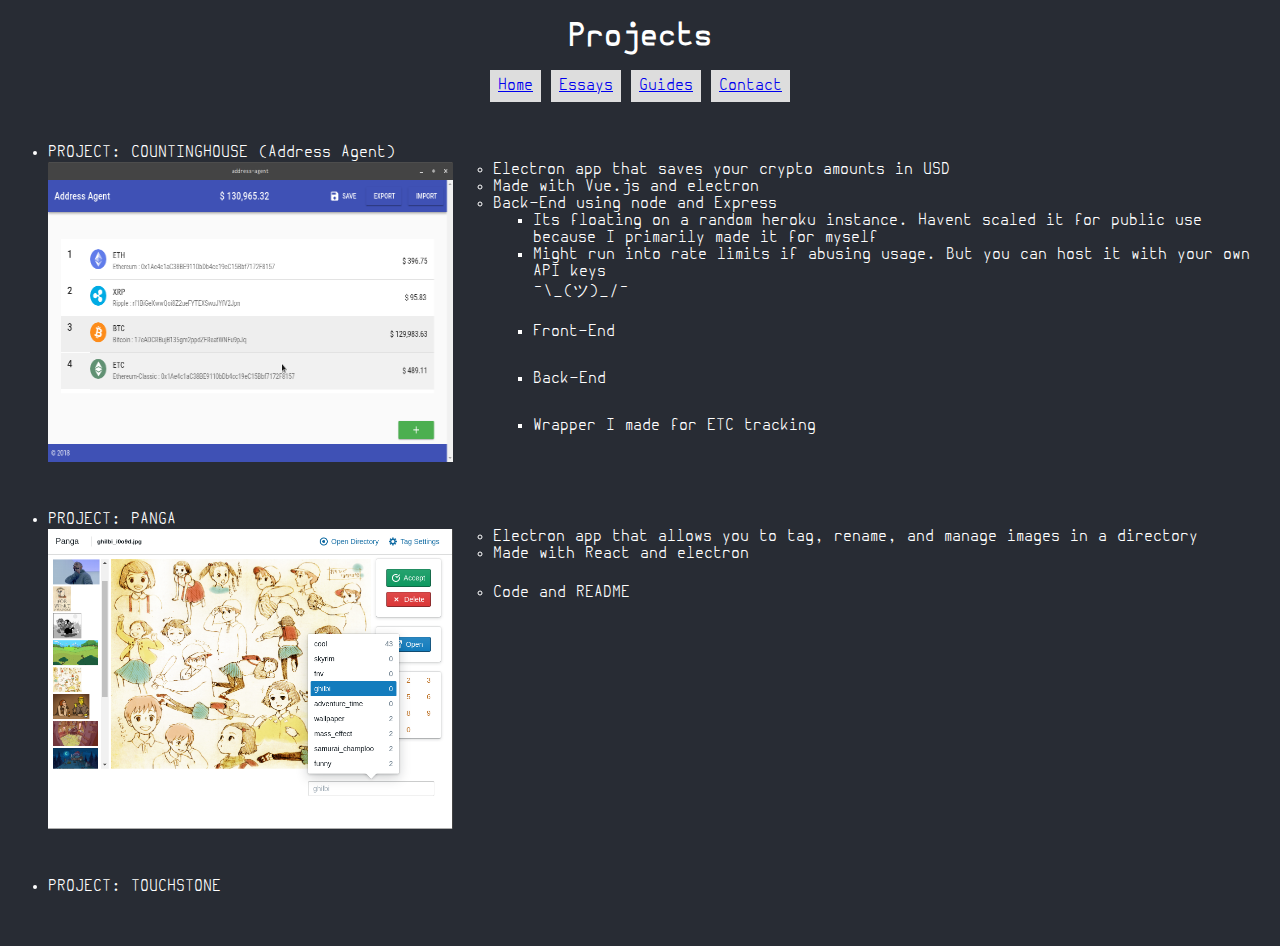
==== projects.html @ 7010b065 "Init" ====
<!DOCTYPE html>
<html>

<head>
  <title>Vukani's Site</title>
  <link rel="stylesheet" href="styles.css">
</head>

<body>

  <h1>Projects</h1>

  <ul class="nav">
    <li class="nav"><a class="nav" href="https://vukani.io">Home</a></li>
    <li class="nav"><a class="nav" href="https://vukani.io/essays.html">Essays</a></li>
    <li class="nav"><a class="nav" href="https://vukani.io/guides.html">Guides</a></li>
    <li class="nav"><a class="nav" href="https://vukani.io/contact.html">Contact</a></li>
  </ul>

  <div class="projectList">

    <ul>
      <li class="projectItem">
        <div>
          <div>
            PROJECT: COUNTINGHOUSE (Address Agent)
          </div>
          <div style="display:flex; align-content:center;">
            <img src="images/addressagent.png" alt="" height="300" width="405">
            <ul>
              <li>Electron app that saves your crypto amounts in USD</li>
              <li>Made with Vue.js and electron</li>
              <li>Back-End using node and Express
                <ul>
                  <li>Its floating on a random heroku instance. Havent scaled it for public use because I primarily made
                    it for myself</li>
                  <li>Might run into rate limits if abusing usage. But you can host it with your own API keys</li>
                  ¯\_(ツ)_/¯
              </li>
              <li>
                <a class="githubIcon" href="https://github.com/heroas/address-agent"> <i
                    class="ion-social-github"></i></a> Front-End
              </li>
              <li>
                <a class="githubIcon" href="https://github.com/heroas/address-agent-backend"> <i
                    class="ion-social-github"></i></a> Back-End
              </li>
              <li>
                <a class="githubIcon" href="https://github.com/heroas/etcchain-node"> <i
                    class="ion-social-github"></i></a> Wrapper I made for ETC tracking
              </li>
            </ul>
          </div>
        </div>
      </li>

      <!-- <li class="projectItem">
        <div>
          PROJECT: AMASS (What's Good This Season?)
        </div>
        <div style="display:flex; align-content:center;">
        </div>
      </li> -->
      <li class="projectItem">
        <div>
          PROJECT: PANGA
        </div>
        <div style="display:flex; align-content:center;">
            <img src="images/panga.png" alt="" height="300" width="405">
            <ul>
              <li>Electron app that allows you to tag, rename, and manage images in a directory</li>
              <li>Made with React and electron</li>
              <li>
                <a class="githubIcon" href="https://github.com/heroas/address-agent"> <i
                    class="ion-social-github"></i></a> Code and README
              </li>
            </ul>
        </div>
      </li>
      <li class="projectItem">
        <div>
          PROJECT: TOUCHSTONE
        </div>
        <div style="display:flex; align-content:center;">
        </div>
      </li>
    </ul>


  </div>

</body>

</html>
---- styles.css ----
@import url(https://code.ionicframework.com/ionicons/2.0.1/css/ionicons.min.css);

@font-face {
  font-family: Weiss Lapidar;
  src: url('WeissLapidar.ttf');
}

@font-face {
  font-family: Hermit;
  src: url('Hermit-light.otf');
}

body {
  background-color: #282c34;
  font-family: 'Hermit';
  color: #ffffff;
}

ul.nav {
  list-style-type: none;
  margin: 0;
  padding: 0;
  text-align: center;
}

li.nav {
  display: inline;
}

a.nav {
  padding: 8px;
  background-color: #dddddd;
  text-align: center;
}

h1 {
  text-align: center;
}


.title {

  font-size: 50px;
  margin: 21px;
  text-align: center;
  font-family: 'Weiss Lapidar'
}

.caption {
  font-size: 12px;
  margin: 20px;
  font-family: 'Weiss Lapidar';
  text-align: center;

}

.navSection {
  background-color: #eee;
  margin: auto;
}

.navLinksSection {
  font-size: 20px;
  margin: 20px;
  padding: 10px;
  text-align: center;
  font-family: 'Weiss Lapidar'
}

.navLink {
  padding: 10px
}

.emailIcon {
  color: #ffffff;
  font-size: 42px;
  margin: inherit;
  align-self: center;
}

.githubIcon {
  color: #000000;
  font-size: 42px;
  margin: inherit;
  align-self: center;
}

.steamIcon {
  color: #00107f;
  font-size: 42px;
  margin: inherit;
  align-self: center;
}

.childIcons {
  margin: 30px;
}

.projectList {
  list-style-image: none;
  margin: auto;
}

.projectItem {
  margin: 50px 0;

}
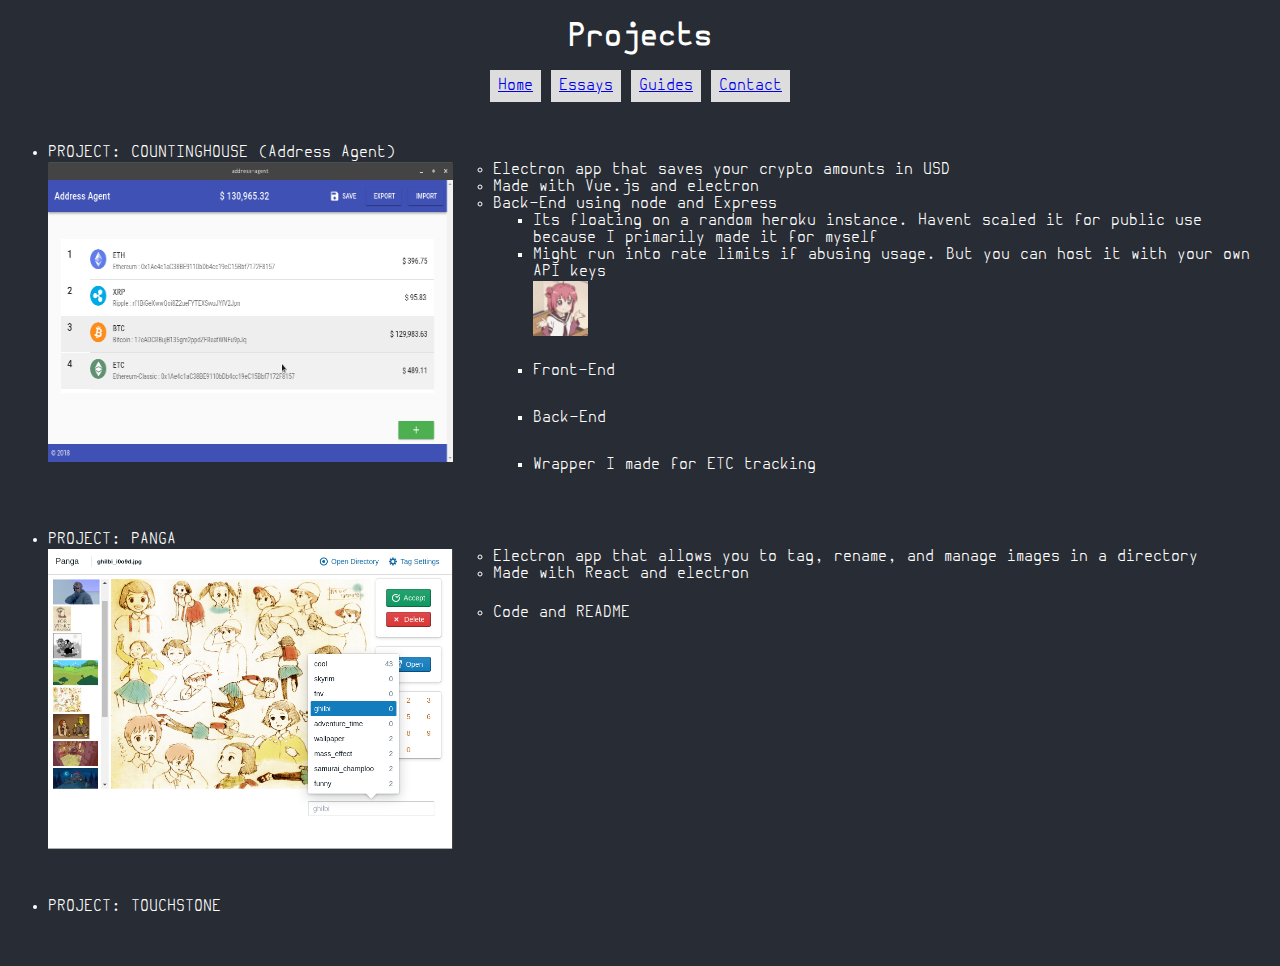
==== commit 75f94abb: "adding shrugged akari" ====
--- a/projects.html
+++ b/projects.html
@@ -35,7 +35,7 @@
                   <li>Its floating on a random heroku instance. Havent scaled it for public use because I primarily made
                     it for myself</li>
                   <li>Might run into rate limits if abusing usage. But you can host it with your own API keys</li>
-                  ¯\_(ツ)_/¯
+                  <img src="images/shrug_akari.png" alt="" height="55" width="55">
               </li>
               <li>
                 <a class="githubIcon" href="https://github.com/heroas/address-agent"> <i
@@ -66,15 +66,15 @@
           PROJECT: PANGA
         </div>
         <div style="display:flex; align-content:center;">
-            <img src="images/panga.png" alt="" height="300" width="405">
-            <ul>
-              <li>Electron app that allows you to tag, rename, and manage images in a directory</li>
-              <li>Made with React and electron</li>
-              <li>
-                <a class="githubIcon" href="https://github.com/heroas/address-agent"> <i
-                    class="ion-social-github"></i></a> Code and README
-              </li>
-            </ul>
+          <img src="images/panga.png" alt="" height="300" width="405">
+          <ul>
+            <li>Electron app that allows you to tag, rename, and manage images in a directory</li>
+            <li>Made with React and electron</li>
+            <li>
+              <a class="githubIcon" href="https://github.com/heroas/address-agent"> <i
+                  class="ion-social-github"></i></a> Code and README
+            </li>
+          </ul>
         </div>
       </li>
       <li class="projectItem">
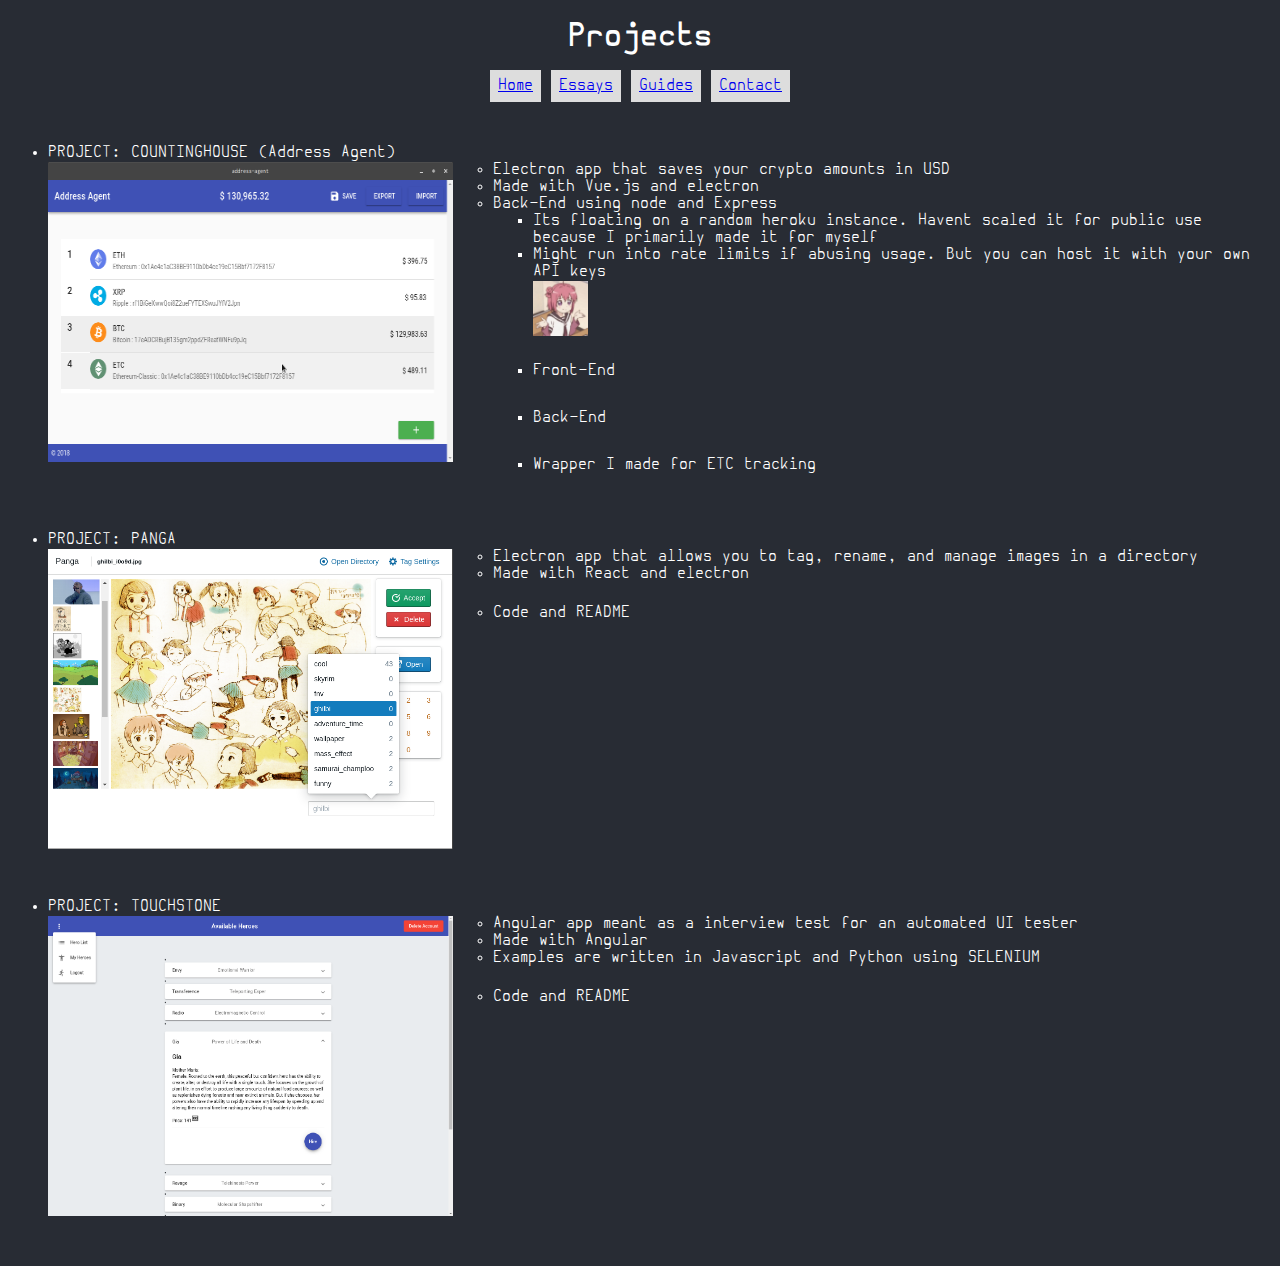
==== commit c21e1663: "Adding touchstone project" ====
--- a/projects.html
+++ b/projects.html
@@ -38,15 +38,15 @@
                   <img src="images/shrug_akari.png" alt="" height="55" width="55">
               </li>
               <li>
-                <a class="githubIcon" href="https://github.com/heroas/address-agent"> <i
+                <a class="githubIcon" href="https://github.com/vukani-dev/address-agent"> <i
                     class="ion-social-github"></i></a> Front-End
               </li>
               <li>
-                <a class="githubIcon" href="https://github.com/heroas/address-agent-backend"> <i
+                <a class="githubIcon" href="https://github.com/vukani-dev/address-agent-backend"> <i
                     class="ion-social-github"></i></a> Back-End
               </li>
               <li>
-                <a class="githubIcon" href="https://github.com/heroas/etcchain-node"> <i
+                <a class="githubIcon" href="https://github.com/vukani-dev/etcchain-node"> <i
                     class="ion-social-github"></i></a> Wrapper I made for ETC tracking
               </li>
             </ul>
@@ -71,7 +71,7 @@
             <li>Electron app that allows you to tag, rename, and manage images in a directory</li>
             <li>Made with React and electron</li>
             <li>
-              <a class="githubIcon" href="https://github.com/heroas/address-agent"> <i
+              <a class="githubIcon" href="https://github.com/vukani-dev/panga"> <i
                   class="ion-social-github"></i></a> Code and README
             </li>
           </ul>
@@ -82,6 +82,16 @@
           PROJECT: TOUCHSTONE
         </div>
         <div style="display:flex; align-content:center;">
+          <img src="images/touchstone.png" alt="" height="300" width="405">
+          <ul>
+            <li>Angular app meant as a interview test for an automated UI tester</li>
+            <li>Made with Angular</li>
+            <li>Examples are written in Javascript and Python using SELENIUM</li>
+            <li>
+              <a class="githubIcon" href="https://github.com/vukani-dev/touchstone"> <i
+                  class="ion-social-github"></i></a> Code and README
+            </li>
+          </ul>
         </div>
       </li>
     </ul>
